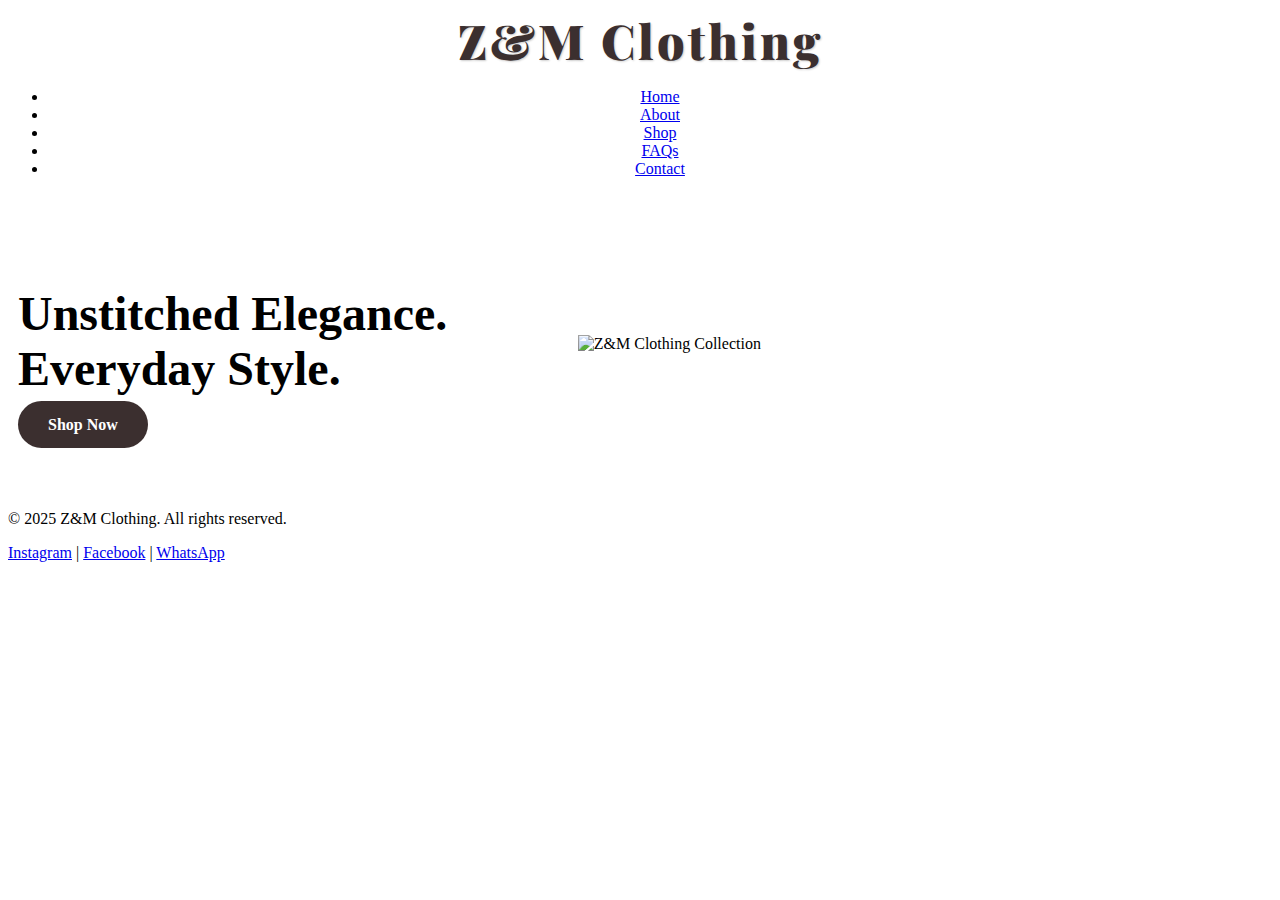
==== index.html @ 9393ee7c "home page" ====
<!DOCTYPE html>
<html lang="en">
<head>
  <meta charset="UTF-8" />
  <meta name="viewport" content="width=device-width, initial-scale=1.0" />
  <title>Z&M Clothing - Home</title>
  <link rel="stylesheet" href="styles.css" />
  <link href="https://fonts.googleapis.com/css2?family=Playfair+Display:wght@500;700&family=Poppins:wght@300;400;600&display=swap" rel="stylesheet">
  <style>
    .logo {
      font-size: 48px;
      font-weight: 900;
      color: #3b2f2f;
      font-family: 'Playfair Display', serif;
      letter-spacing: 3px;
      text-shadow: 1px 1px 2px rgba(0,0,0,0.2);
    }

    /* Hero Section */
    .hero {
      display: flex;
      justify-content: space-between;
      align-items: center;
      padding: 60px 10px;  /* Reduced padding for a more compact layout */
    }

    .hero-content {
      max-width: 45%;  /* Adjusted to use more space for content */
    }

    .hero-content h1 {
      font-size: 3rem;
      margin-bottom: 20px;
    }

    .hero-content .btn {
      background-color: #3b2f2f;
      color: white;
      padding: 15px 30px;
      border-radius: 25px;
      text-decoration: none;
      font-weight: 600;
      transition: background-color 0.3s;
    }

    .hero-content .btn:hover {
      background-color: #d7a74f;
    }

    /* Hero Image */
    .hero-image {
      width: 75%;  /* Adjusted width of the image to 55% */
      height: auto;  /* Keeps the aspect ratio intact */
      max-height: 500px; /* Limiting the height of the image */
      object-fit: contain;  /* Ensures the full image is visible without cropping */
    }

    /* Responsive styling */
    @media (max-width: 768px) {
      .hero {
        flex-direction: column;
        text-align: center;
      }

      .hero-image {
        width: 80%;  /* Reduced the image width to 80% on smaller screens */
        max-height: 400px; /* Limit the height of the image for smaller screens */
      }

      .hero-content {
        max-width: 100%;
        margin-bottom: 20px; /* Adds some space below text content */
      }
    }
  </style>
</head>
<body class="heritage">
  <header class="navbar">
    <div class="container" style="text-align: center;">
      <div class="logo">Z&M Clothing</div>
      <nav>
        <ul class="nav-links">
          <li><a href="index.html">Home</a></li>
          <li><a href="about.html">About</a></li>
          <li><a href="shop.html">Shop</a></li>
          <li><a href="faq.html">FAQs</a></li>
          <li><a href="contact.html">Contact</a></li>
        </ul>
      </nav>
    </div>
  </header>

  <section class="hero">
    <div class="hero-content">
      <h1>Unstitched Elegance. Everyday Style.</h1>
      <a href="shop.html" class="btn">Shop Now</a>
    </div>
    <img class="hero-image" src="C:\Users\Administrator\Downloads\download (5).jpg" alt="Z&M Clothing Collection" />
  </section>

  <footer class="footer">
    <div class="container">
      <p>&copy; 2025 Z&M Clothing. All rights reserved.</p>
      <div class="socials">
        <a href="#">Instagram</a> | <a href="#">Facebook</a> | <a href="#">WhatsApp</a>
      </div>
    </div>
  </footer>
</body>
</html>
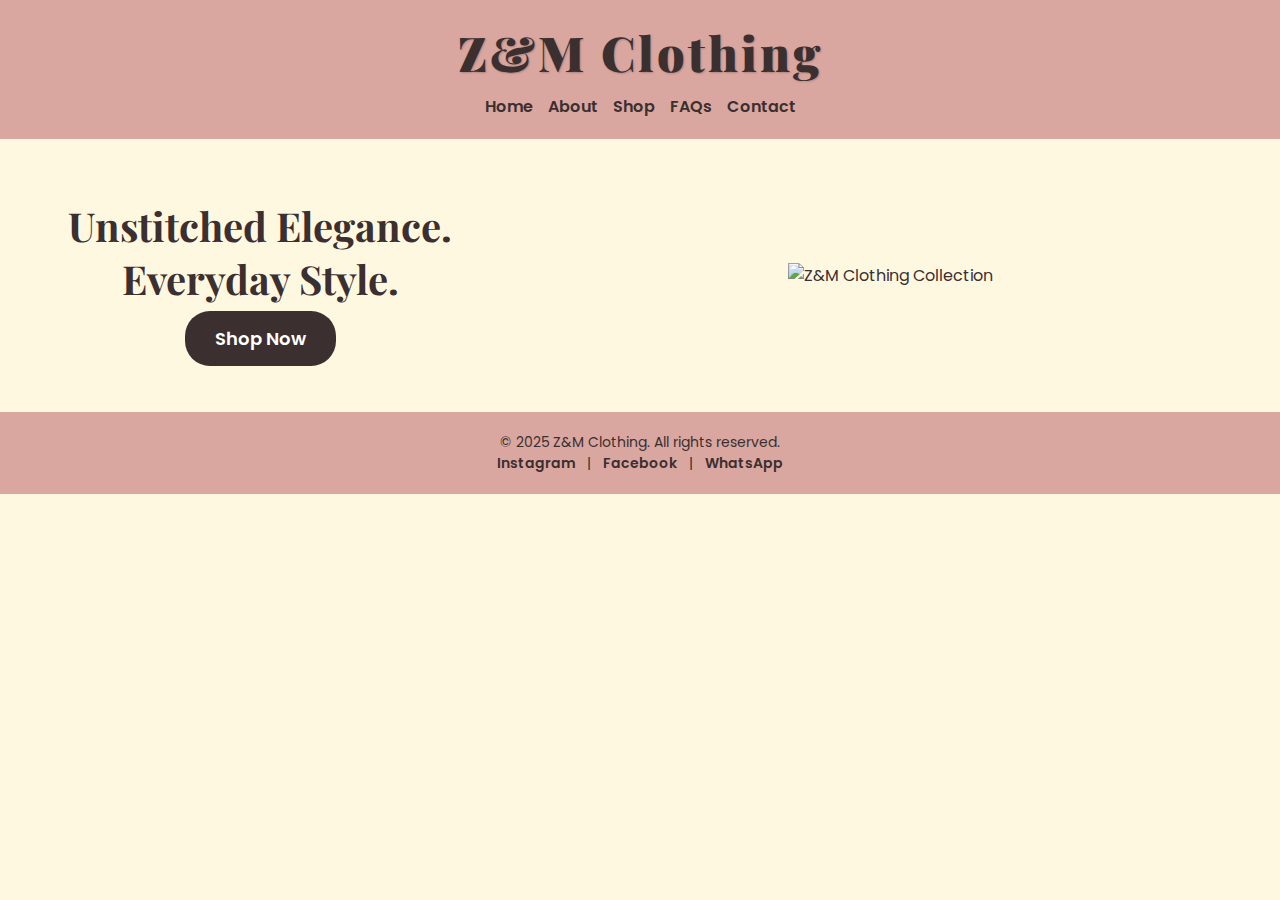
==== commit 214300bc: "home page" ====
--- a/index.html
+++ b/index.html
@@ -7,7 +7,7 @@
   <link rel="stylesheet" href="styles.css" />
   <link href="https://fonts.googleapis.com/css2?family=Playfair+Display:wght@500;700&family=Poppins:wght@300;400;600&display=swap" rel="stylesheet">
   <style>
-    .logo {
+    header .logo {
       font-size: 48px;
       font-weight: 900;
       color: #3b2f2f;
@@ -16,20 +16,22 @@
       text-shadow: 1px 1px 2px rgba(0,0,0,0.2);
     }
 
-    /* Hero Section */
     .hero {
       display: flex;
       justify-content: space-between;
       align-items: center;
-      padding: 60px 10px;  /* Reduced padding for a more compact layout */
+      padding: 40px 10px;
+      flex-wrap: wrap;
     }
 
     .hero-content {
-      max-width: 45%;  /* Adjusted to use more space for content */
+      flex: 1 1 40%;
+      padding: 20px;
+      max-width: 500px;
     }
 
     .hero-content h1 {
-      font-size: 3rem;
+      font-size: 2.5rem;
       margin-bottom: 20px;
     }
 
@@ -47,37 +49,33 @@
       background-color: #d7a74f;
     }
 
-    /* Hero Image */
     .hero-image {
-      width: 75%;  /* Adjusted width of the image to 55% */
-      height: auto;  /* Keeps the aspect ratio intact */
-      max-height: 500px; /* Limiting the height of the image */
-      object-fit: contain;  /* Ensures the full image is visible without cropping */
+      flex: 1 1 60%;
+      padding: 20px;
     }
 
-    /* Responsive styling */
+    .hero-image img {
+      width: 100%;
+      height: auto;
+      max-height: 450px;
+      object-fit: contain;
+    }
+
     @media (max-width: 768px) {
       .hero {
         flex-direction: column;
         text-align: center;
       }
-
-      .hero-image {
-        width: 80%;  /* Reduced the image width to 80% on smaller screens */
-        max-height: 400px; /* Limit the height of the image for smaller screens */
-      }
-
-      .hero-content {
-        max-width: 100%;
-        margin-bottom: 20px; /* Adds some space below text content */
+      .hero-image img {
+        max-height: 350px;
       }
     }
   </style>
 </head>
 <body class="heritage">
   <header class="navbar">
-    <div class="container" style="text-align: center;">
-      <div class="logo">Z&M Clothing</div>
+    <section style="text-align: center;">
+      <h1 class="logo">Z&M Clothing</h1>
       <nav>
         <ul class="nav-links">
           <li><a href="index.html">Home</a></li>
@@ -87,24 +85,30 @@
           <li><a href="contact.html">Contact</a></li>
         </ul>
       </nav>
-    </div>
+    </section>
   </header>
 
-  <section class="hero">
-    <div class="hero-content">
-      <h1>Unstitched Elegance. Everyday Style.</h1>
-      <a href="shop.html" class="btn">Shop Now</a>
-    </div>
-    <img class="hero-image" src="C:\Users\Administrator\Downloads\download (5).jpg" alt="Z&M Clothing Collection" />
-  </section>
+  <main>
+    <section class="hero">
+      <article class="hero-content">
+        <h1>Unstitched Elegance. Everyday Style.</h1>
+        <a href="shop.html" class="btn">Shop Now</a>
+      </article>
+      <figure class="hero-image">
+        <img src="images/download (5).jpg" alt="Z&M Clothing Collection" />
+      </figure>
+    </section>
+  </main>
 
   <footer class="footer">
-    <div class="container">
+    <section>
       <p>&copy; 2025 Z&M Clothing. All rights reserved.</p>
-      <div class="socials">
-        <a href="#">Instagram</a> | <a href="#">Facebook</a> | <a href="#">WhatsApp</a>
-      </div>
-    </div>
+      <nav class="socials">
+        <a href="#">Instagram</a> |
+        <a href="#">Facebook</a> |
+        <a href="#">WhatsApp</a>
+      </nav>
+    </section>
   </footer>
 </body>
 </html>
--- a/styles.css
+++ b/styles.css
@@ -0,0 +1,184 @@
+
+* {
+  margin: 0;
+  padding: 0;
+  box-sizing: border-box;
+}
+
+body.heritage {
+  font-family: 'Poppins', sans-serif;
+  background-color: #fff8e1;
+  color: #3b2f2f;
+}
+
+.container {
+  max-width: 1200px;
+  margin: 0 auto;
+  padding: 0 20px;
+}
+
+.navbar {
+  background-color: #d9a7a0;
+  padding: 20px 0;
+}
+
+.logo {
+  font-family: 'Playfair Display', serif;
+  font-size: 28px;
+  font-weight: 700;
+  color: #3b2f2f;
+}
+
+.nav-links {
+  list-style: none;
+  display: flex;
+  flex-wrap: wrap;
+  justify-content: center;
+  gap: 15px;
+  margin-top: 10px;
+}
+
+.nav-links li a {
+  text-decoration: none;
+  color: #3b2f2f;
+  font-weight: 600;
+  font-size: 16px;
+  transition: color 0.3s;
+}
+
+.nav-links li a:hover {
+  color: #8b0000;
+}
+
+.hero {
+  background-image: url('https://via.placeholder.com/1200x400/fff8e1/d40000?text=Elegant+Heritage');
+  background-size: cover;
+  background-position: center;
+  text-align: center;
+  padding: 100px 20px;
+}
+
+.hero-content h1 {
+  font-family: 'Playfair Display', serif;
+  font-size: 42px;
+  color: #3b2f2f;
+  margin-bottom: 20px;
+}
+
+.btn {
+  background-color: #d40000;
+  color: #fff;
+  padding: 12px 30px;
+  text-decoration: none;
+  font-size: 18px;
+  border-radius: 30px;
+  font-weight: bold;
+  transition: background 0.3s;
+}
+
+.btn:hover {
+  background-color: #a80000;
+}
+
+
+.featured {
+  padding: 60px 20px;
+  background-color: #fff;
+  text-align: center;
+}
+
+.featured h2 {
+  font-size: 28px;
+  color: #3b2f2f;
+  margin-bottom: 40px;
+}
+
+.product-grid {
+  display: flex;
+  justify-content: center;
+  flex-wrap: wrap;
+  gap: 40px;
+}
+
+.product {
+  width: 200px;
+  text-align: center;
+}
+
+.product img {
+  width: 100%;
+  border-radius: 8px;
+  box-shadow: 0 4px 10px rgba(0, 0, 0, 0.1);
+}
+
+.product p {
+  margin-top: 10px;
+  font-size: 16px;
+  font-weight: 500;
+}
+
+
+.about-strip {
+  background-color: #f1e0d6;
+  padding: 50px 20px;
+  text-align: center;
+}
+
+.about-strip h3 {
+  font-size: 24px;
+  color: #d40000;
+  margin-bottom: 20px;
+  font-family: 'Playfair Display', serif;
+}
+
+.about-strip ul {
+  list-style: none;
+  font-size: 18px;
+  line-height: 1.8;
+  color: #3b2f2f;
+}
+
+
+.footer {
+  background-color: #d9a7a0;
+  padding: 20px;
+  text-align: center;
+  font-size: 14px;
+  color: #3b2f2f;
+}
+
+.socials a {
+  color: #3b2f2f;
+  margin: 0 8px;
+  text-decoration: none;
+  font-weight: 600;
+}
+
+.socials a:hover {
+  color: #d40000;
+}
+
+
+@media (max-width: 768px) {
+  .nav-links {
+    flex-direction: column;
+  }
+
+  .product-grid {
+    flex-direction: column;
+    align-items: center;
+  }
+
+  .product {
+    width: 80%;
+  }
+
+  .hero-content h1 {
+    font-size: 28px;
+  }
+
+  .btn {
+    font-size: 16px;
+    padding: 10px 25px;
+  }
+}
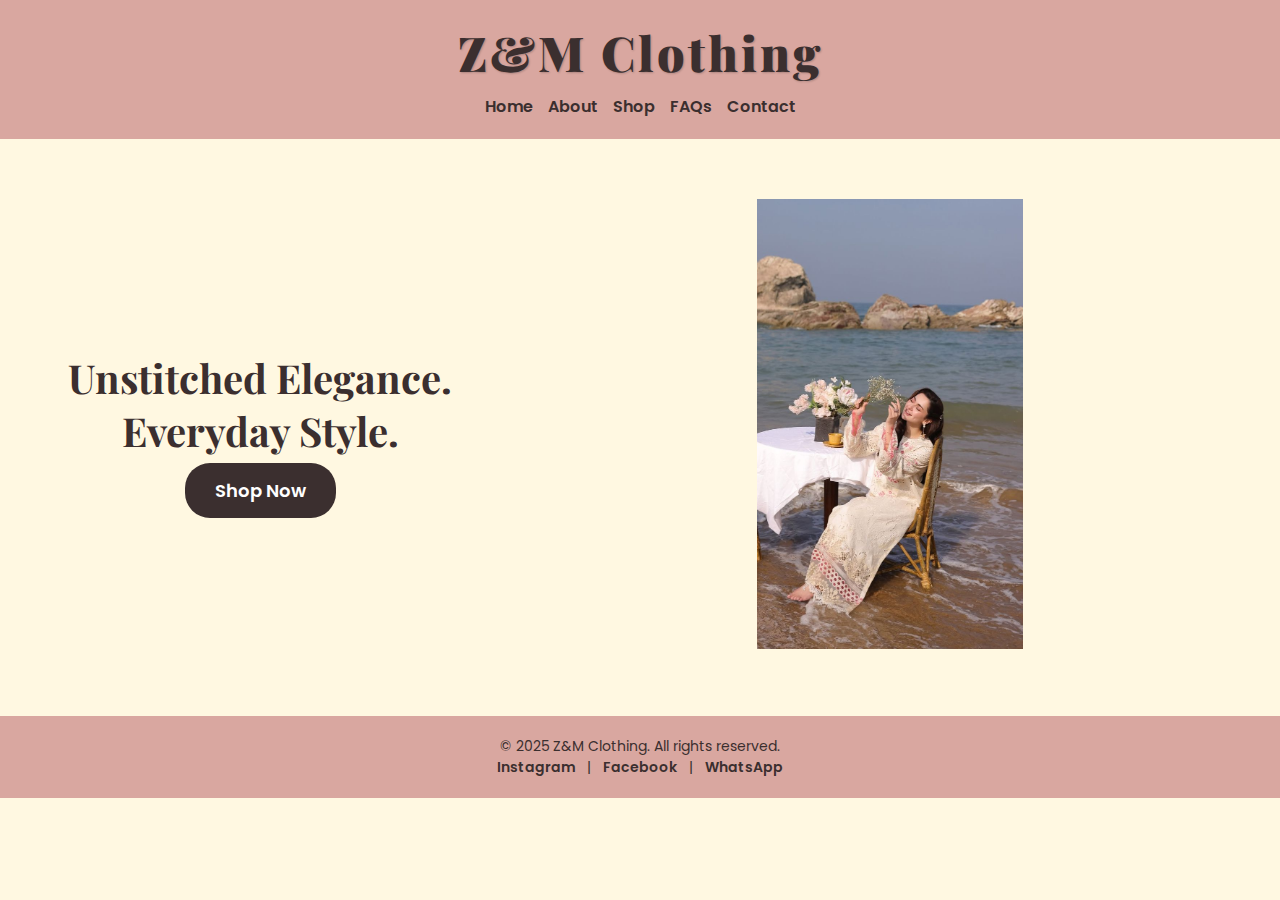
==== commit 5e5fa001: "Update na" ====
--- a/index.html
+++ b/index.html
@@ -1,3 +1,4 @@
+<!----------------Maryam Zaheer Khan (22008105030)------------->
 <!DOCTYPE html>
 <html lang="en">
 <head>
